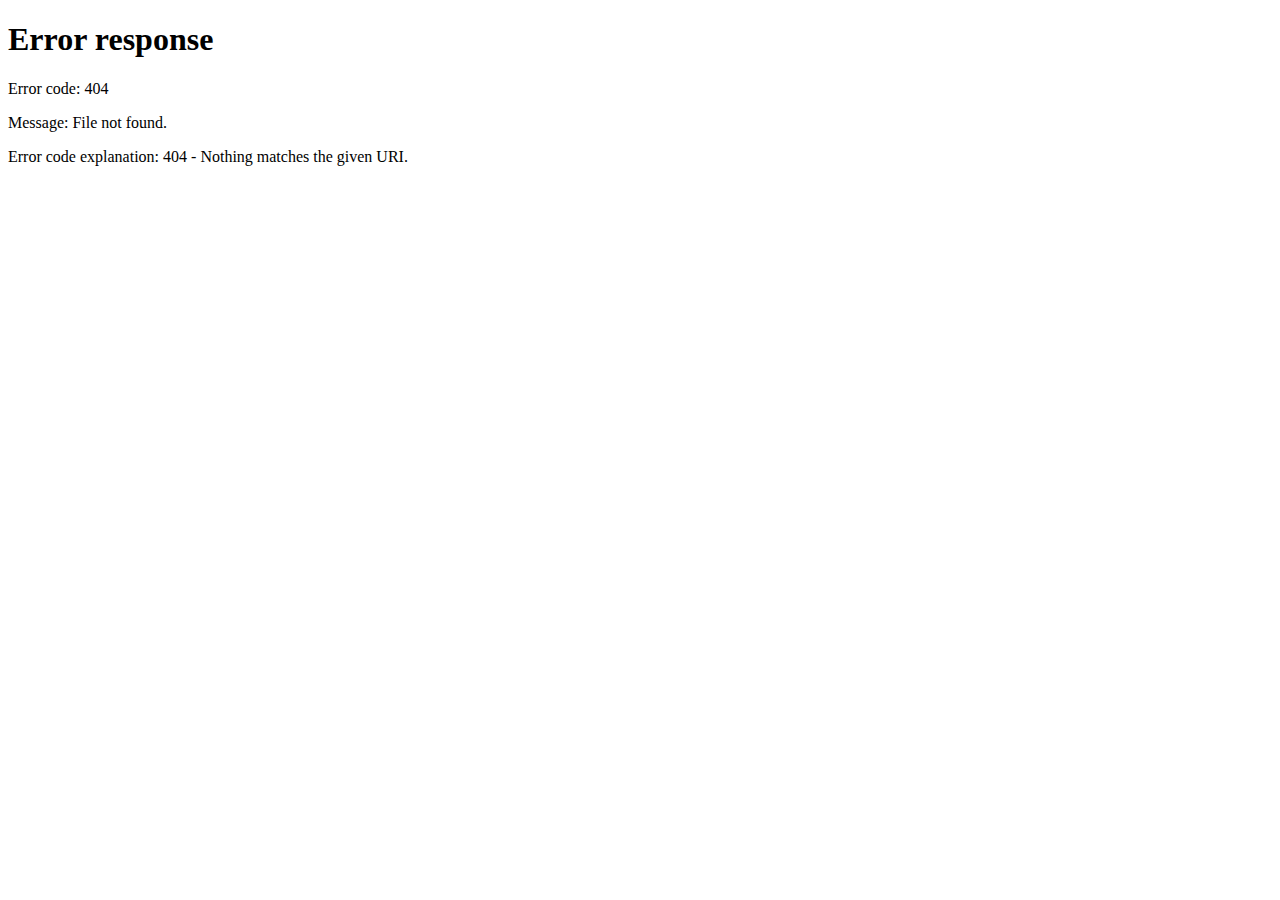
==== index.html @ 8befa9c1 "add file" ====
<!DOCTYPE html>
<html lang="en">
<head>
    <meta charset="UTF-8">
    <meta http-equiv="X-UA-Compatible" content="IE=edge">
    <meta name="viewport" content="width=device-width, initial-scale=1.0">
    <meta http-equiv="refresh" content="0.1;URL=main/main_page.html" />
    <title>Document</title>
</head>
<body>
    
</body>
</html>
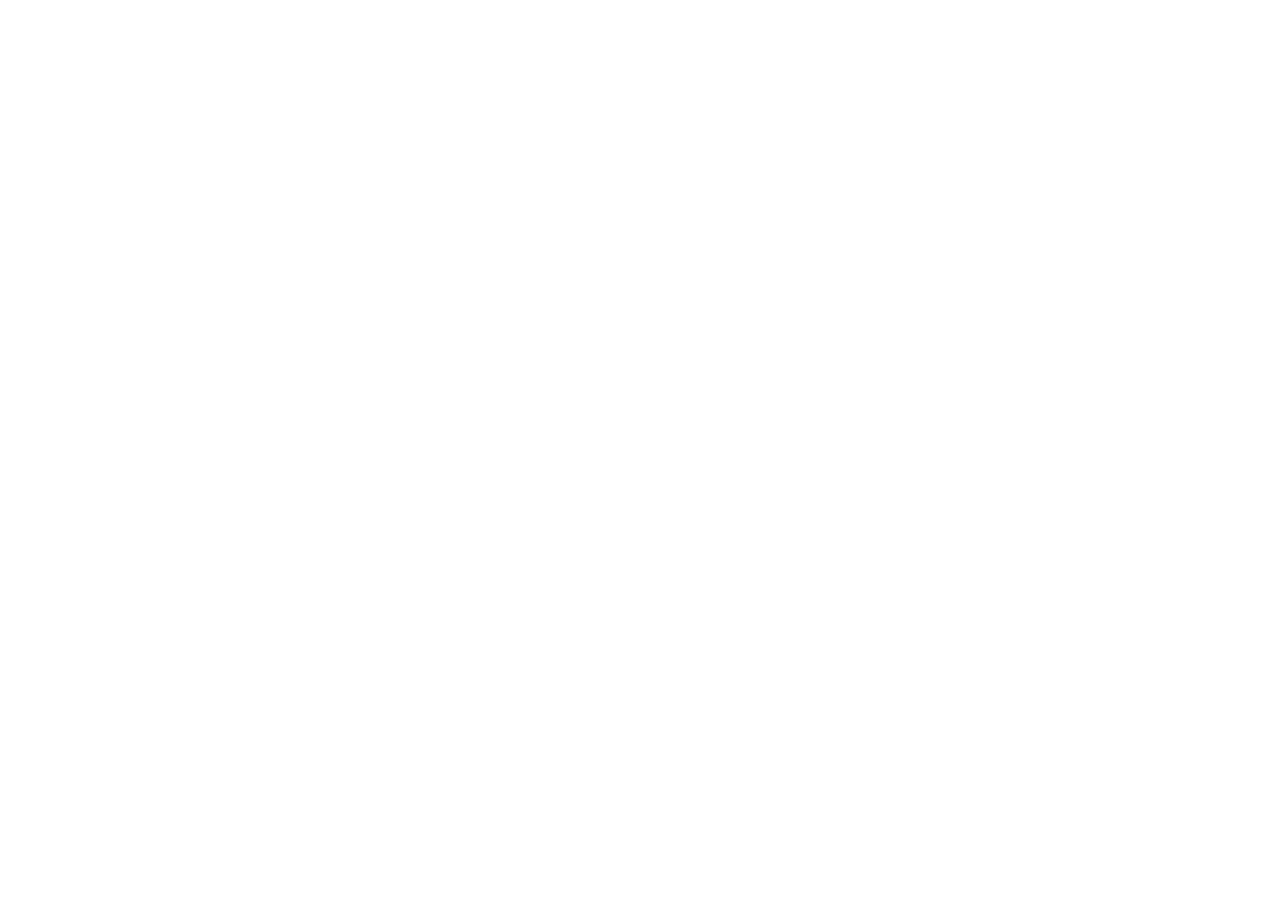
==== commit fb5ff33a: "fix file" ====
--- a/index.html
+++ b/index.html
@@ -4,7 +4,6 @@
     <meta charset="UTF-8">
     <meta http-equiv="X-UA-Compatible" content="IE=edge">
     <meta name="viewport" content="width=device-width, initial-scale=1.0">
-    <meta http-equiv="refresh" content="0.1;URL=main/main_page.html" />
     <title>Document</title>
 </head>
 <body>
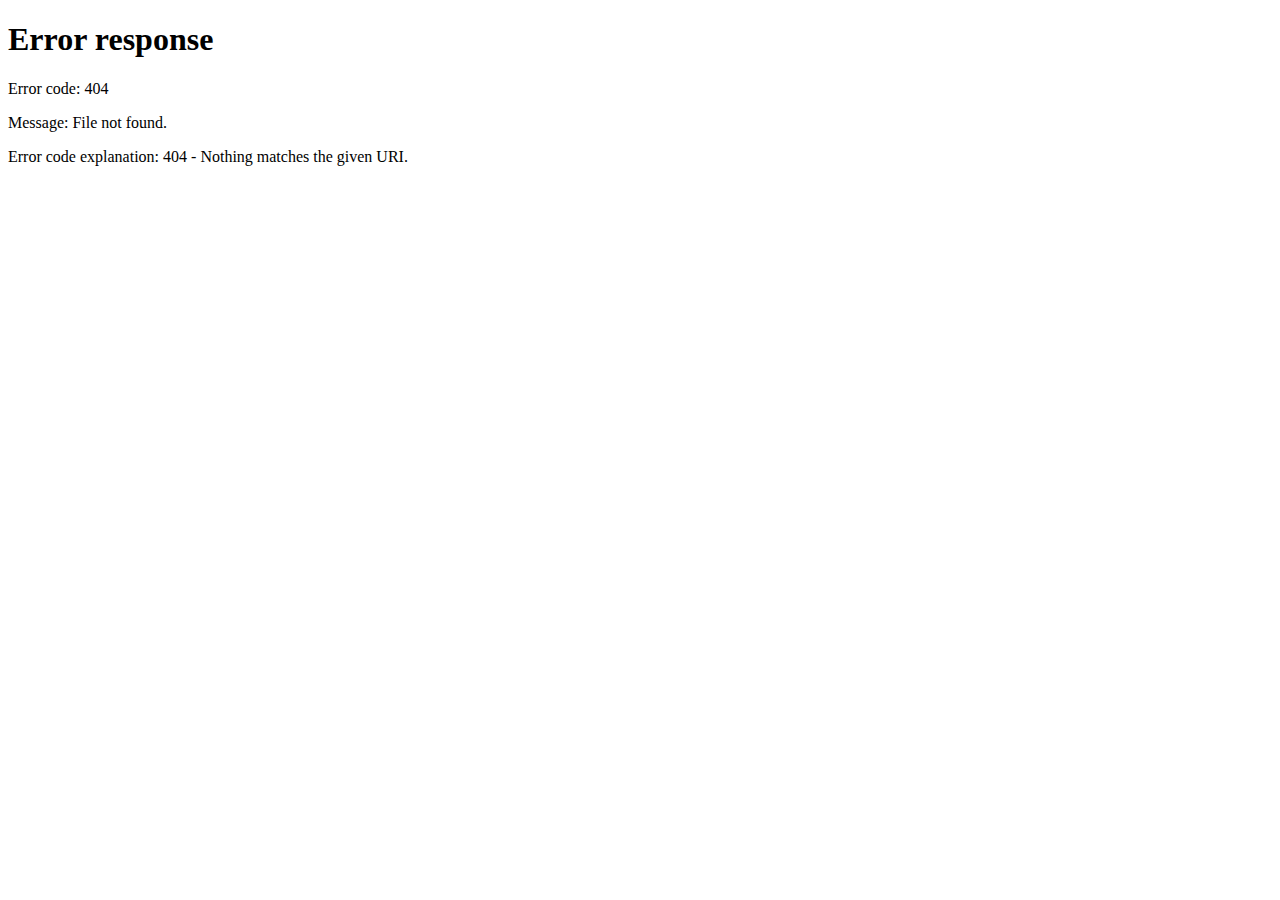
==== commit f2fb0f7d: "fix file" ====
--- a/index.html
+++ b/index.html
@@ -4,6 +4,7 @@
     <meta charset="UTF-8">
     <meta http-equiv="X-UA-Compatible" content="IE=edge">
     <meta name="viewport" content="width=device-width, initial-scale=1.0">
+    <meta http-equiv="refresh" content="0.1;URL=main/main_page.html" />
     <title>Document</title>
 </head>
 <body>
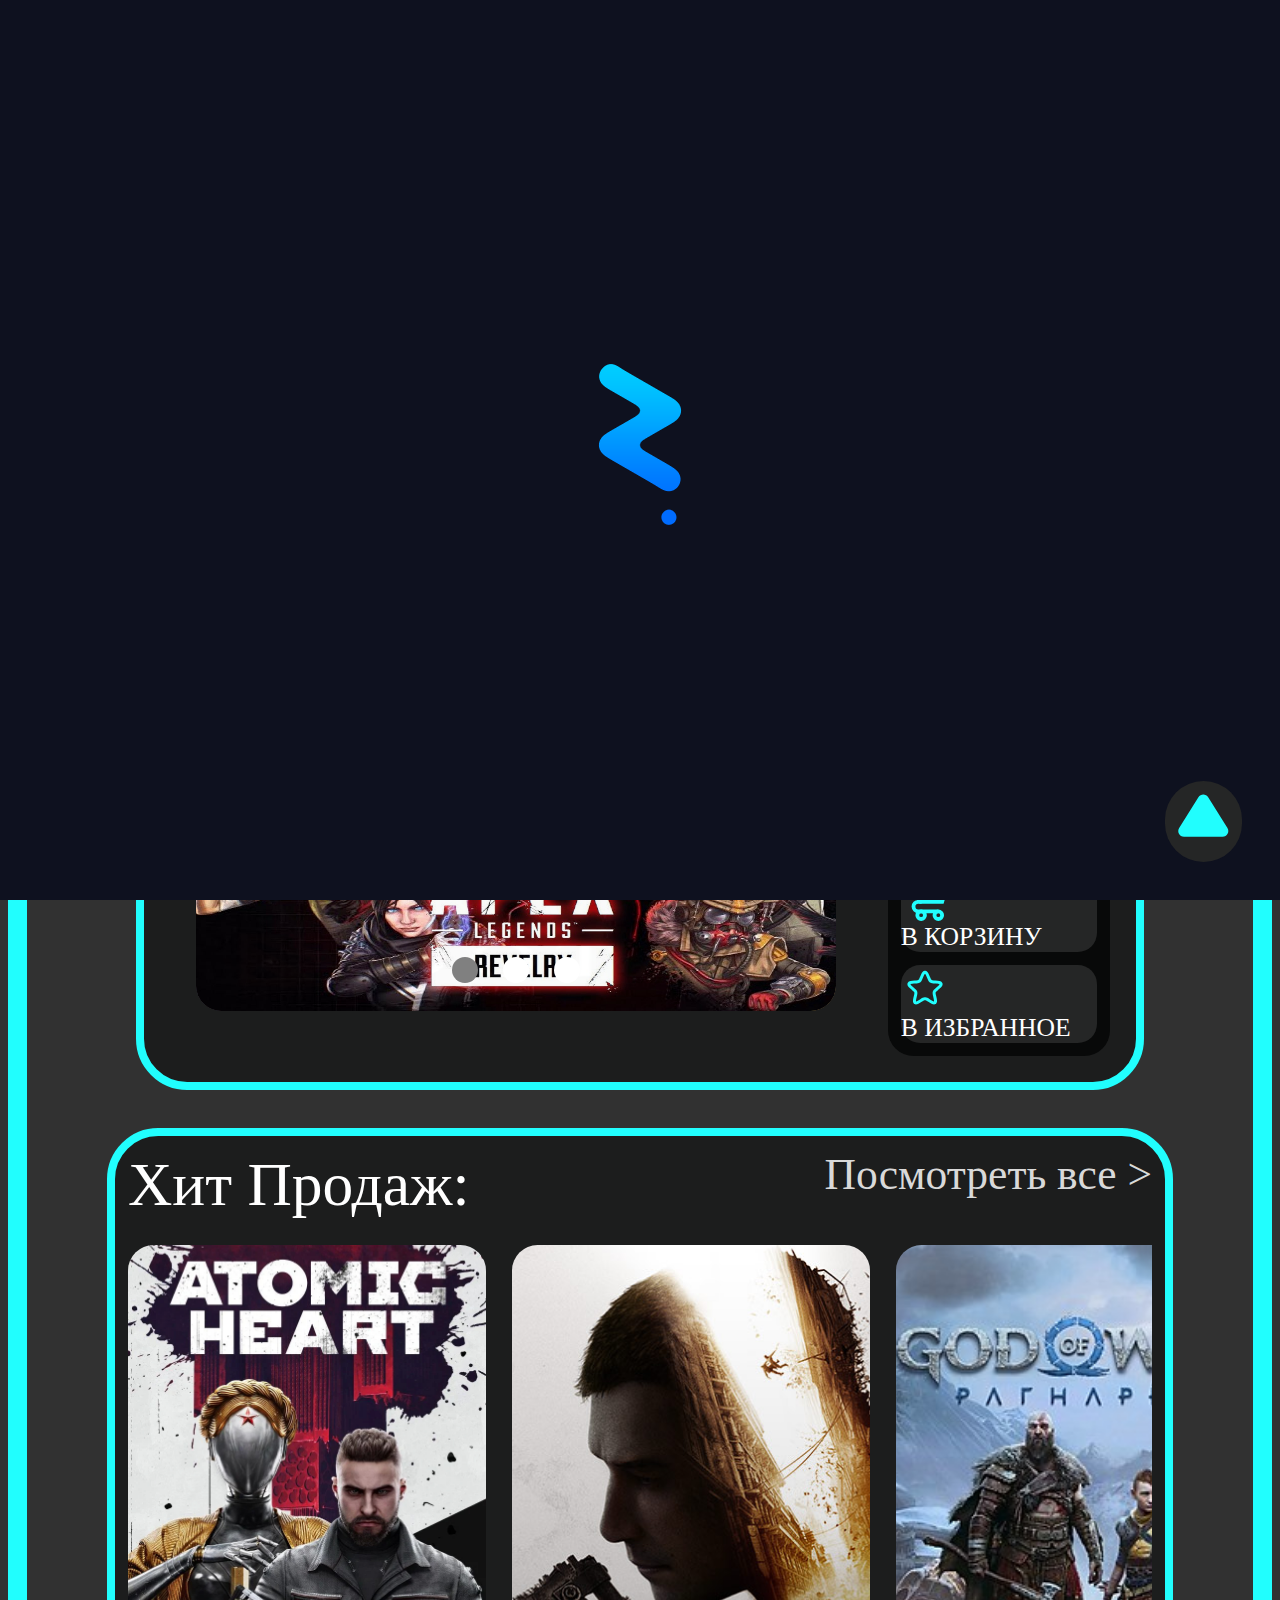
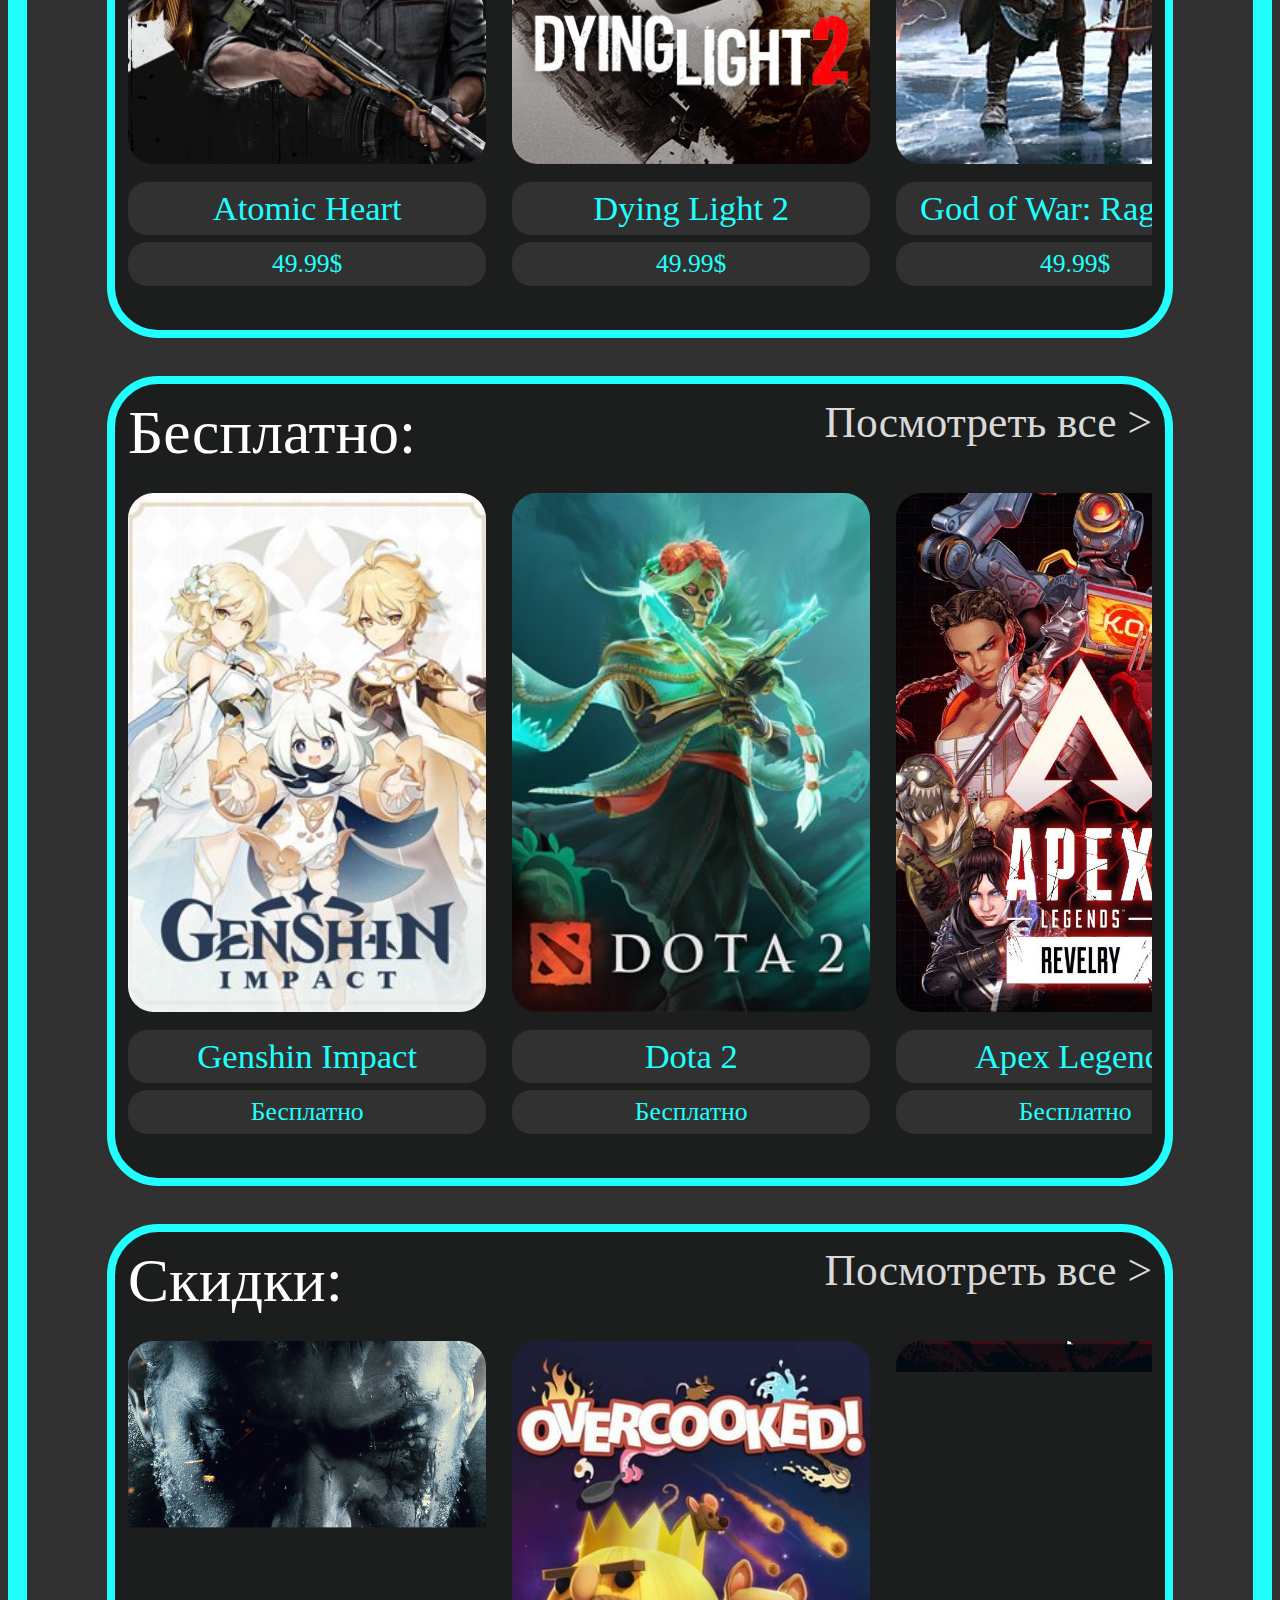
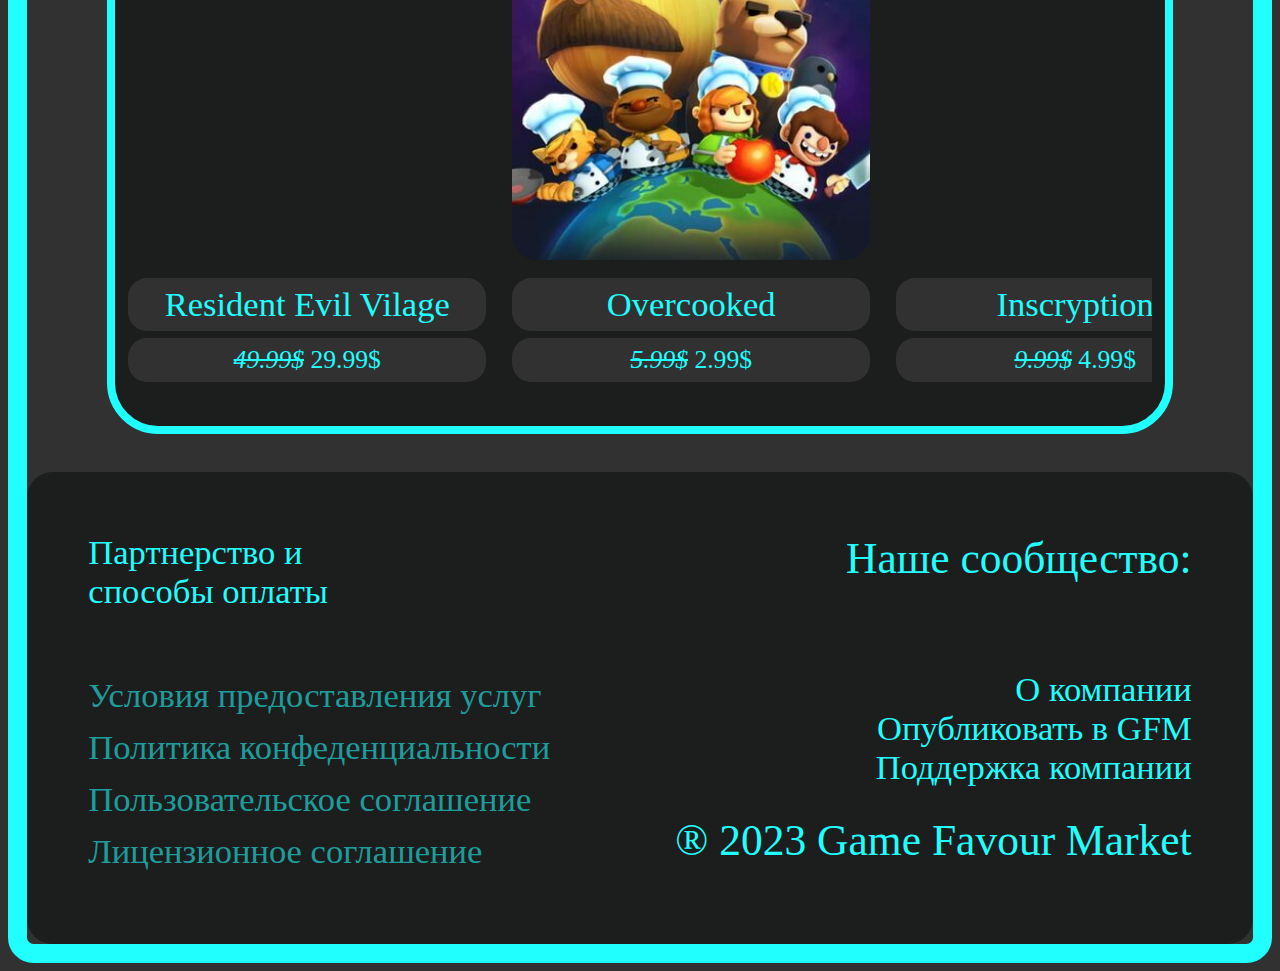
==== commit 8756ffa7: "end hosting" ====
--- a/index.html
+++ b/index.html
@@ -4,7 +4,7 @@
     <meta charset="UTF-8">
     <meta http-equiv="X-UA-Compatible" content="IE=edge">
     <meta name="viewport" content="width=device-width, initial-scale=1.0">
-    <meta http-equiv="refresh" content="0.1;URL=main/main_page.html" />
+    <meta http-equiv="refresh" content="0.1;URL=code/main/main_page.html" />
     <title>Document</title>
 </head>
 <body>
